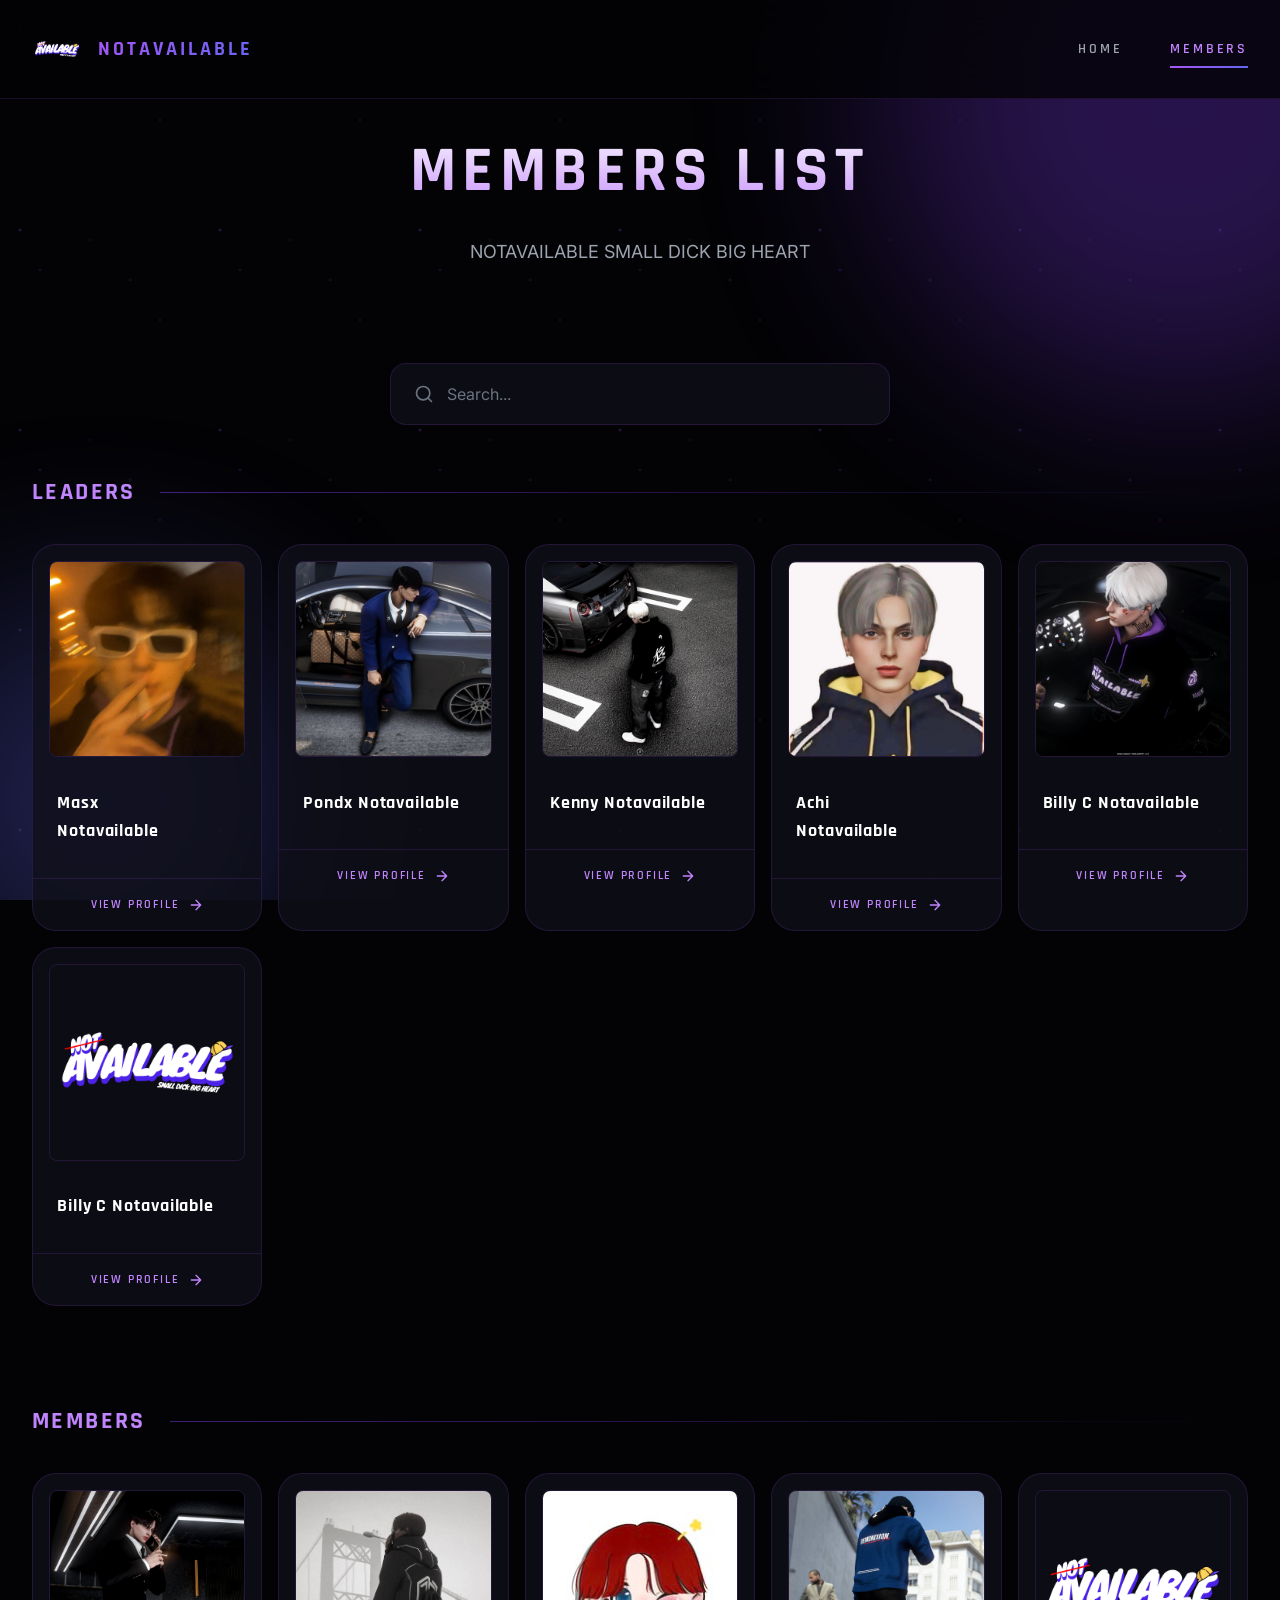
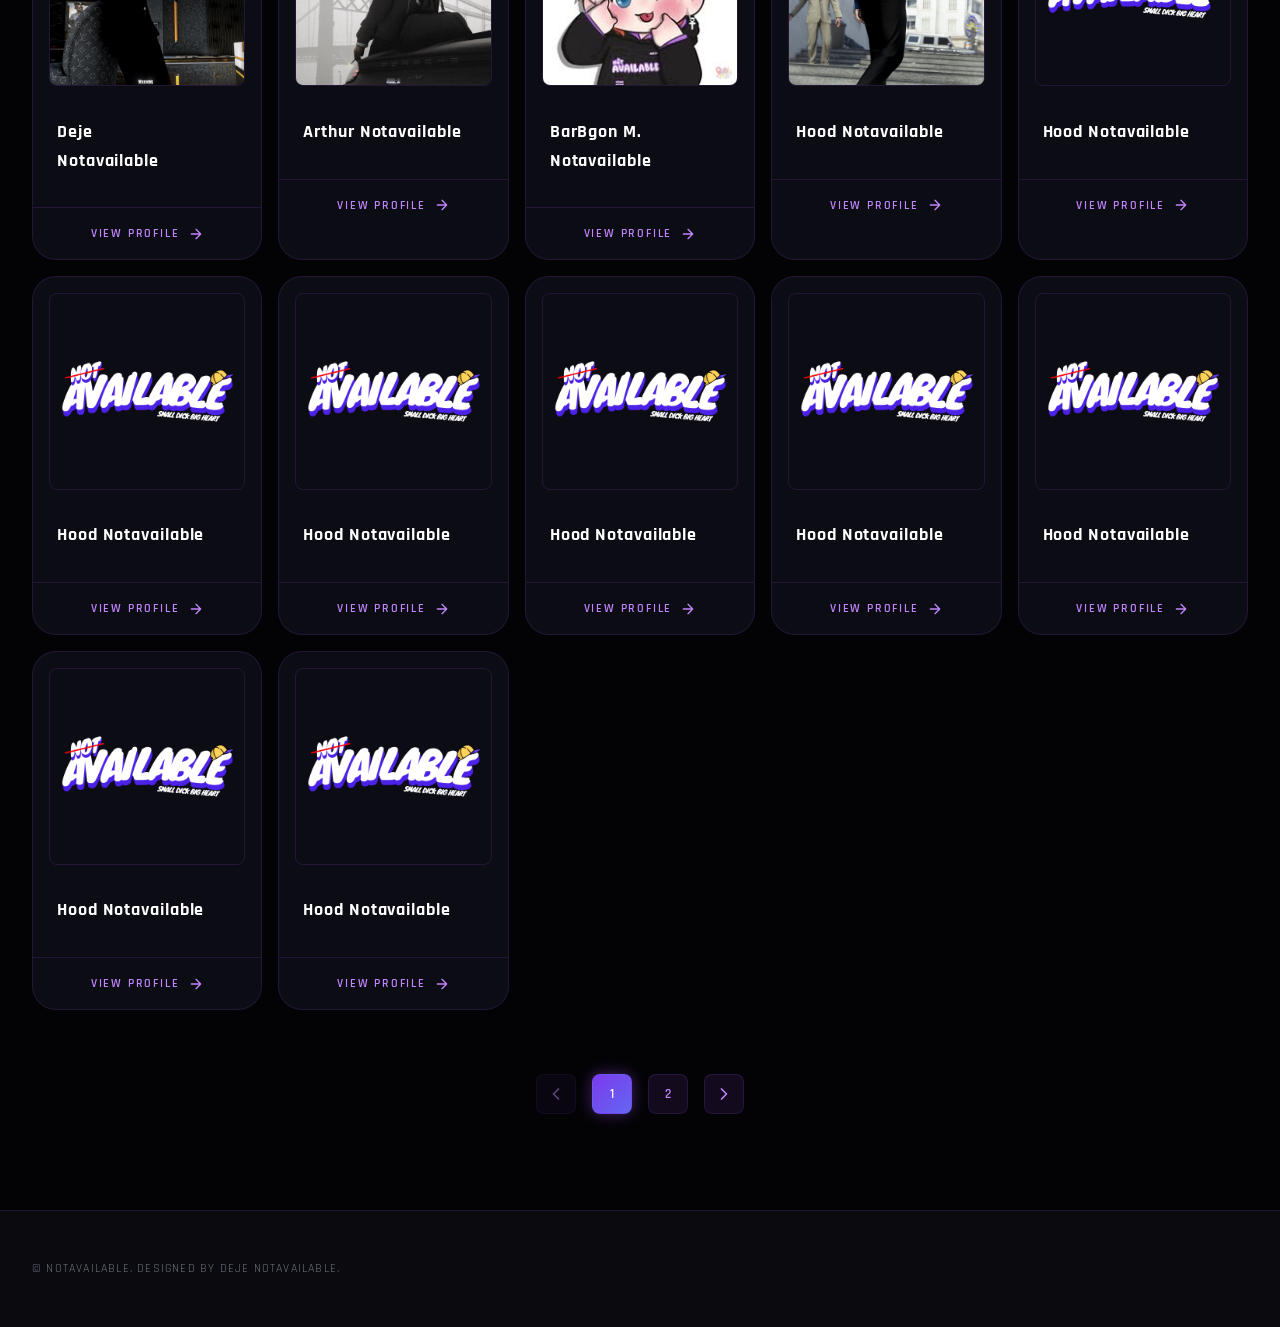
==== member-detail.html @ a2c543c1 "Add files via upload" ====
<!DOCTYPE html>
<html lang="th">

<head>
    <meta charset="UTF-8">
    <meta name="viewport" content="width=device-width, initial-scale=1.0">
    <title>MEMBER DETAIL - NOTAVAILABLE</title>

    <!-- Favicon -->
    <link rel="icon" type="image/png" href="img/logo 1.png">

    <!-- SEO & Social Media Meta Tags -->
    <meta name="description" content="ข้อมูลสมาชิกทีม NOTAVAILABLE - ผลงาน ไฮไลท์ และช่องทางการติดตาม">
    <meta property="og:title" content="MEMBER DETAIL - NOTAVAILABLE">
    <meta property="og:description" content="ร่วมติดตามผลงานของสมาชิกในทีม NOTAVAILABLE">
    <meta property="og:image" content="img/logo 1.png">
    <meta property="og:type" content="website">

    <link rel="stylesheet" href="style.css">
    <link rel="preconnect" href="https://fonts.googleapis.com">
    <link rel="preconnect" href="https://fonts.gstatic.com" crossorigin>
    <link
        href="https://fonts.googleapis.com/css2?family=Rajdhani:wght@300;400;500;600;700&family=Outfit:wght@300;400;500;600;700;800;900&family=Inter:wght@300;400;500;600;700&display=swap"
        rel="stylesheet">
</head>

<body>
    <!-- Animated Background -->
    <div class="bg-animation">
        <div class="particles"></div>
        <div class="glow-orb orb-1"></div>
        <div class="glow-orb orb-2"></div>
    </div>

    <!-- Header -->
    <header class="header">
        <div class="container">
            <div class="header-content">
                <a href="index.html" class="logo">
                    <img src="img/logo 1.png" alt="Notavailable Logo" class="logo-img">
                    <span class="logo-text">NOTAVAILABLE</span>
                </a>
                <nav class="nav">
                    <a href="index.html" class="nav-link">HOME</a>
                    <a href="members.html" class="nav-link">MEMBERS</a>
                </nav>
            </div>
        </div>
    </header>

    <!-- Member Detail Section -->
    <section class="detail-section">
        <div class="container">
            <a href="members.html" class="back-button">
                <svg width="20" height="20" viewBox="0 0 24 24" fill="none">
                    <path d="M19 12H5M12 19l-7-7 7-7" stroke="currentColor" stroke-width="2" stroke-linecap="round"
                        stroke-linejoin="round" />
                </svg>
                BACK TO MEMBERS
            </a>

            <div id="memberDetail" class="detail-content">
                <!-- Content will be loaded dynamically -->
            </div>
        </div>
    </section>

    <!-- Footer -->
    <footer class="footer">
        <div class="container">
            <div class="footer-content">
                <p class="copyright">&copy; 2026 NOTAVAILABLE. DESIGNED BY DEJE NOTAVAILABLE.</p>
            </div>
        </div>
    </footer>

    <script src="script.js"></script>
    <script>
        // Load member detail on page load
        window.addEventListener('DOMContentLoaded', () => {
            const urlParams = new URLSearchParams(window.location.search);
            const memberId = parseInt(urlParams.get('id'));

            if (memberId) {
                const member = membersData.find(m => m.id === memberId);
                if (member) {
                    document.title = `Notavailable - ${member.name.toUpperCase()}`;
                    displayMemberDetail(member);
                } else {
                    document.getElementById('memberDetail').innerHTML = `
                        <div class="error-state">
                            <h2>MEMBER NOT FOUND</h2>
                            <p>ขออภัย ไม่พบข้อมูลสมาชิกที่คุณค้นหา</p>
                            <a href="members.html" class="btn btn-primary">
                                <span>BACK TO MEMBERS</span>
                            </a>
                        </div>
                    `;
                }
            } else {
                window.location.href = 'members.html';
            }
        });

        function getYouTubeEmbedUrl(url) {
            if (!url) return null;
            let videoId = '';
            // Supports standard watch URLs, short URLs, and embed URLs
            const regExp = /^.*(youtu.be\/|v\/|u\/\w\/|embed\/|watch\?v=|&v=)([^#&?]*).*/;
            const match = url.match(regExp);
            if (match && match[2].length === 11) {
                videoId = match[2];
            }
            return videoId ? `https://www.youtube.com/embed/${videoId}` : null;
        }

        function displayMemberDetail(member) {
            const detailContainer = document.getElementById('memberDetail');
            const videoEmbedUrl = member.videoHighlight ? getYouTubeEmbedUrl(member.videoHighlight) : null;

            detailContainer.innerHTML = `
                <div class="detail-header">
                    <div class="detail-avatar-container">
                        <img src="${member.avatar}" alt="${member.name}" class="detail-avatar">
                    </div>
                    <div class="detail-header-info">
                        <h1 class="detail-name">${member.name}</h1>
                        <p class="detail-role">${member.role}</p>
                        <div class="detail-social">
                            ${member.contact.email ? `
                                <a href="mailto:${member.contact.email}" class="detail-social-link" title="Email">
                                    <svg width="20" height="20" viewBox="0 0 24 24" fill="none">
                                        <path d="M3 8L10.89 13.26C11.5392 13.6711 12.4608 13.6711 13.11 13.26L21 8M5 19H19C20.1046 19 21 18.1046 21 17V7C21 5.89543 20.1046 5 19 5H5C3.89543 5 3 5.89543 3 7V17C3 18.1046 3.89543 19 5 19Z" stroke="currentColor" stroke-width="2" stroke-linecap="round" stroke-linejoin="round"/>
                                    </svg>
                                </a>
                            ` : ''}
                            ${member.contact.facebook ? `
                                <a href="${member.contact.facebook}" target="_blank" class="detail-social-link" title="Facebook">
                                    <svg width="20" height="20" viewBox="0 0 24 24" fill="currentColor">
                                        <path d="M24 12.073c0-6.627-5.373-12-12-12s-12 5.373-12 12c0 5.99 4.388 10.954 10.125 11.854v-8.385H7.078v-3.47h3.047V9.43c0-3.007 1.792-4.669 4.533-4.669 1.312 0 2.686.235 2.686.235v2.953H15.83c-1.491 0-1.956.925-1.956 1.874v2.25h3.328l-.532 3.47h-2.796v8.385C19.612 23.027 24 18.062 24 12.073z"/>
                                    </svg>
                                </a>
                            ` : ''}
                            ${member.contact.github ? `
                                <a href="${member.contact.github}" target="_blank" class="detail-social-link" title="GitHub">
                                    <svg width="20" height="20" viewBox="0 0 24 24" fill="currentColor">
                                        <path d="M12 0C5.374 0 0 5.373 0 12c0 5.302 3.438 9.8 8.207 11.387.599.111.793-.261.793-.577v-2.234c-3.338.726-4.033-1.416-4.033-1.416-.546-1.387-1.333-1.756-1.333-1.756-1.089-.745.083-.729.083-.729 1.205.084 1.839 1.237 1.839 1.237 1.07 1.834 2.807 1.304 3.492.997.107-.775.418-1.305.762-1.604-2.665-.305-5.467-1.334-5.467-5.931 0-1.311.469-2.381 1.236-3.221-.124-.303-.535-1.524.117-3.176 0 0 1.008-.322 3.301 1.23A11.509 11.509 0 0112 5.803c1.02.005 2.047.138 3.006.404 2.291-1.552 3.297-1.23 3.297-1.23.653 1.653.242 2.874.118 3.176.77.84 1.235 1.911 1.235 3.221 0 4.609-2.807 5.624-5.479 5.921.43.372.823 1.102.823 2.222v3.293c0 .319.192.694.801.576C20.566 21.797 24 17.3 24 12c0-6.627-5.373-12-12-12z"/>
                                    </svg>
                                </a>
                            ` : ''}
                            ${member.contact.discord ? `
                                <a href="${member.contact.discord}" target="_blank" class="detail-social-link" title="Discord">
                                    <svg width="20" height="20" viewBox="0 0 24 24" fill="currentColor">
                                        <path d="M20.317 4.37a19.791 19.791 0 0 0-4.885-1.515.074.074 0 0 0-.079.037c-.21.375-.444.864-.608 1.25a18.27 18.27 0 0 0-5.487 0 12.64 12.64 0 0 0-.617-1.25.077.077 0 0 0-.079-.037A19.736 19.736 0 0 0 3.677 4.37a.07.07 0 0 0-.032.027C.533 9.046-.32 13.58.099 18.057a.082.082 0 0 0 .031.057 19.9 19.9 0 0 0 5.993 3.03.078.078 0 0 0 .084-.028 14.09 14.09 0 0 0 1.226-1.994.076.076 0 0 0-.041-.106 13.107 13.107 0 0 1-1.872-.892.077.077 0 0 1-.008-.128 10.2 10.2 0 0 0 .372-.292.074.074 0 0 1 .077-.01c3.928 1.793 8.18 1.793 12.062 0a.074.074 0 0 1 .078.01c.12.098.246.198.373.292a.077.077 0 0 1-.006.127 12.299 12.299 0 0 1-1.873.892.077.077 0 0 0-.041.107c.36.698.772 1.362 1.225 1.993a.076.076 0 0 0 .084.028 19.839 19.839 0 0 0 6.002-3.03.077.077 0 0 0 .032-.054c.5-5.177-.838-9.674-3.549-13.66a.061.061 0 0 0-.031-.03zM8.02 15.33c-1.183 0-2.157-1.085-2.157-2.419 0-1.333.956-2.419 2.157-2.419 1.21 0 2.176 1.096 2.157 2.42 0 1.333-.956 2.418-2.157 2.418zm7.975 0c-1.183 0-2.157-1.085-2.157-2.419 0-1.333.955-2.419 2.157-2.419 1.21 0 2.176 1.096 2.157 2.42 0 1.333-.946 2.418-2.157 2.418z"/>
                                    </svg>
                                </a>
                            ` : ''}
                        </div>
                    </div>
                </div>

                <div class="detail-body">
                    <div class="detail-section-wrapper">
                        <h2 class="detail-section-title">PERFORMANCE</h2>
                        <p class="detail-bio">${member.bio}</p>
                    </div>

                    ${videoEmbedUrl ? `
                        <div class="detail-section-wrapper">
                            <h2 class="detail-section-title">HIGHLIGHT</h2>
                            <div class="video-wrapper">
                                <iframe src="${videoEmbedUrl}" title="YouTube video player" frameborder="0" allow="accelerometer; autoplay; clipboard-write; encrypted-media; gyroscope; picture-in-picture; web-share" allowfullscreen></iframe>
                            </div>
                            <div style="text-align: center; margin-top: var(--spacing-sm);">
                                <a href="${member.videoHighlight}" target="_blank" style="color: var(--color-purple-light); text-decoration: none; font-size: 0.875rem; display: inline-flex; align-items: center; gap: 0.5rem; transition: color 0.3s ease;" onmouseover="this.style.color='var(--color-white)'" onmouseout="this.style.color='var(--color-purple-light)'">
                                    <svg width="16" height="16" viewBox="0 0 24 24" fill="currentColor">
                                        <path d="M23.498 6.186a3.016 3.016 0 0 0-2.122-2.136C19.505 3.545 12 3.545 12 3.545s-7.505 0-9.377.505A3.017 3.017 0 0 0 .502 6.186C0 8.07 0 12 0 12s0 3.93.502 5.814a3.016 3.016 0 0 0 2.122 2.136c1.871.505 9.376.505 9.376.505s7.505 0 9.377-.505a3.015 3.015 0 0 0 2.122-2.136C24 15.93 24 12 24 12s0-3.93-.502-5.814zM9.545 15.568V8.432L15.818 12l-6.273 3.568z"/>
                                    </svg>
                                    Watch on YouTube
                                </a>
                            </div>
                        </div>
                    ` : ''}

                    ${member.interests && member.interests.length > 0 ? `
                        <div class="detail-section-wrapper">
                            <h2 class="detail-section-title">INTERESTS</h2>
                            <div class="interests-grid">
                                ${member.interests.map(interest => `
                                    <span class="interest-tag">${interest}</span>
                                `).join('')}
                            </div>
                        </div>
                    ` : ''}

                    ${member.skills && member.skills.length > 0 ? `
                        <div class="detail-section-wrapper">
                            <h2 class="detail-section-title">SKILLS</h2>
                            <div class="skills-list">
                                ${member.skills.map(skill => `
                                    <div class="skill-item">
                                        <span class="skill-name">${skill.name}</span>
                                        <div class="skill-bar">
                                            <div class="skill-progress" style="width: ${skill.level}%"></div>
                                        </div>
                                    </div>
                                `).join('')}
                            </div>
                        </div>
                    ` : ''}

                    ${member.joinDate || member.location ? `
                        <div class="detail-section-wrapper">
                            <h2 class="detail-section-title">INFO</h2>
                            <div class="info-grid">
                                ${member.joinDate ? `
                                    <div class="info-item">
                                        <svg width="20" height="20" viewBox="0 0 24 24" fill="none">
                                            <rect x="3" y="4" width="18" height="18" rx="2" stroke="currentColor" stroke-width="2"/>
                                            <path d="M16 2v4M8 2v4M3 10h18" stroke="currentColor" stroke-width="2" stroke-linecap="round"/>
                                        </svg>
                                        <div>
                                            <span class="info-label">JOINED</span>
                                            <span class="info-value">${member.joinDate}</span>
                                        </div>
                                    </div>
                                ` : ''}
                                ${member.location ? `
                                    <div class="info-item">
                                        <svg width="20" height="20" viewBox="0 0 24 24" fill="none">
                                            <path d="M21 10c0 7-9 13-9 13s-9-6-9-13a9 9 0 0118 0z" stroke="currentColor" stroke-width="2"/>
                                            <circle cx="12" cy="10" r="3" stroke="currentColor" stroke-width="2"/>
                                        </svg>
                                        <div>
                                            <span class="info-label">LOCATION</span>
                                            <span class="info-value">${member.location}</span>
                                        </div>
                                    </div>
                                ` : ''}
                            </div>
                        </div>
                    ` : ''}
                </div>
            `;
        }
    </script>
</body>

</html>
---- style.css ----
/* ===========================
   CSS Variables & Reset - WINTERFELL INSPIRED
   =========================== */
:root {
    /* Colors - Dark Epic Theme */
    --color-bg-primary: #030305;
    --color-bg-secondary: #0a0a0f;
    --color-bg-tertiary: #111118;
    --color-bg-card: rgba(15, 15, 25, 0.8);
    --color-bg-card-solid: #0f0f19;

    --color-purple-dark: #2e1065;
    --color-purple-primary: #7c3aed;
    --color-purple-light: #a855f7;
    --color-purple-lighter: #c084fc;
    --color-purple-glow: rgba(168, 85, 247, 0.4);

    --color-indigo: #6366f1;
    --color-cyan: #22d3ee;

    --color-text-primary: #ffffff;
    --color-text-secondary: #9ca3af;
    --color-text-tertiary: #6b7280;

    --color-border: rgba(168, 85, 247, 0.15);
    --color-border-hover: rgba(168, 85, 247, 0.4);

    /* Typography */
    --font-display: 'Rajdhani', sans-serif;
    --font-body: 'Inter', sans-serif;

    /* Spacing */
    --spacing-xs: 0.5rem;
    --spacing-sm: 1rem;
    --spacing-md: 1.5rem;
    --spacing-lg: 2rem;
    --spacing-xl: 3rem;
    --spacing-2xl: 4rem;
    --spacing-3xl: 6rem;

    /* Border Radius */
    --radius-sm: 0.5rem;
    --radius-md: 1rem;
    --radius-lg: 1.5rem;
    --radius-xl: 2rem;

    /* Transitions */
    --transition-fast: 0.15s ease;
    --transition-base: 0.3s ease;
    --transition-slow: 0.5s ease;

    /* Shadows */
    --shadow-sm: 0 2px 8px rgba(0, 0, 0, 0.5);
    --shadow-md: 0 4px 16px rgba(0, 0, 0, 0.6);
    --shadow-lg: 0 8px 32px rgba(0, 0, 0, 0.7);
    --shadow-purple: 0 0 60px var(--color-purple-glow);
    --shadow-glow: 0 0 30px rgba(168, 85, 247, 0.3);
}

* {
    margin: 0;
    padding: 0;
    box-sizing: border-box;
}

html {
    scroll-behavior: smooth;
}

body {
    font-family: var(--font-body);
    background: var(--color-bg-primary);
    color: var(--color-text-primary);
    line-height: 1.6;
    overflow-x: hidden;
    min-height: 100vh;
}

/* ===========================
   Video Background
   =========================== */
.bg-animation {
    position: fixed;
    top: 0;
    left: 0;
    width: 100%;
    height: 100%;
    z-index: -1;
    overflow: hidden;
}

.video-bg {
    position: absolute;
    top: 50%;
    left: 50%;
    width: 1920px;
    height: 1080px;
    transform: translate(-50%, -50%);
    object-fit: cover;
}

.video-overlay {
    position: absolute;
    top: 0;
    left: 0;
    width: 100%;
    height: 100%;
    background: linear-gradient(180deg,
            rgba(3, 3, 5, 0.7) 0%,
            rgba(3, 3, 5, 0.5) 50%,
            rgba(3, 3, 5, 0.8) 100%);
}

/* Sound Toggle Button */
.sound-toggle {
    position: fixed;
    bottom: 30px;
    right: 30px;
    z-index: 1000;
    width: 50px;
    height: 50px;
    border-radius: 50%;
    background: rgba(15, 15, 25, 0.8);
    border: 1px solid var(--color-border);
    color: var(--color-purple-lighter);
    cursor: pointer;
    display: flex;
    align-items: center;
    justify-content: center;
    transition: all var(--transition-base);
    backdrop-filter: blur(10px);
}

.sound-toggle:hover {
    background: rgba(168, 85, 247, 0.2);
    border-color: var(--color-purple-light);
    transform: scale(1.1);
    box-shadow: 0 0 20px var(--color-purple-glow);
}

.particles {
    position: absolute;
    width: 100%;
    height: 100%;
    background-image:
        radial-gradient(2px 2px at 20px 30px, rgba(168, 85, 247, 0.3), transparent),
        radial-gradient(2px 2px at 40px 70px, rgba(99, 102, 241, 0.2), transparent),
        radial-gradient(1px 1px at 90px 40px, rgba(168, 85, 247, 0.3), transparent),
        radial-gradient(2px 2px at 130px 80px, rgba(99, 102, 241, 0.2), transparent),
        radial-gradient(1px 1px at 160px 120px, rgba(168, 85, 247, 0.4), transparent);
    background-size: 200px 200px;
    animation: particleFloat 20s linear infinite;
}

@keyframes particleFloat {
    0% {
        transform: translateY(0);
    }

    100% {
        transform: translateY(-200px);
    }
}

.glow-orb {
    position: absolute;
    border-radius: 50%;
    filter: blur(100px);
    opacity: 0.3;
    animation: orbFloat 15s ease-in-out infinite;
}

.orb-1 {
    width: 600px;
    height: 600px;
    background: var(--color-purple-primary);
    top: -200px;
    right: -200px;
    animation-delay: 0s;
}

.orb-2 {
    width: 400px;
    height: 400px;
    background: var(--color-indigo);
    bottom: -100px;
    left: -100px;
    animation-delay: 5s;
}

.orb-3 {
    width: 300px;
    height: 300px;
    background: var(--color-purple-light);
    top: 50%;
    left: 50%;
    transform: translate(-50%, -50%);
    animation-delay: 10s;
    opacity: 0.15;
}

@keyframes orbFloat {

    0%,
    100% {
        transform: translate(0, 0) scale(1);
        opacity: 0.3;
    }

    50% {
        transform: translate(30px, -30px) scale(1.1);
        opacity: 0.4;
    }
}

/* ===========================
   Container & Layout
   =========================== */
.container {
    max-width: 1400px;
    margin: 0 auto;
    padding: 0 var(--spacing-lg);
}

/* ===========================
   Header
   =========================== */
.header {
    position: fixed;
    top: 0;
    left: 0;
    right: 0;
    z-index: 1000;
    background: rgba(3, 3, 5, 0.8);
    backdrop-filter: blur(20px);
    border-bottom: 1px solid var(--color-border);
    padding: var(--spacing-md) 0;
}

.header-content {
    display: flex;
    justify-content: space-between;
    align-items: center;
}

.logo {
    display: flex;
    align-items: center;
    gap: var(--spacing-sm);
    text-decoration: none;
    color: var(--color-text-primary);
}

.logo-img {
    width: 50px;
    height: 50px;
    object-fit: contain;
    animation: logoGlow 3s ease-in-out infinite;
}

@keyframes logoGlow {

    0%,
    100% {
        filter: drop-shadow(0 0 10px var(--color-purple-glow));
    }

    50% {
        filter: drop-shadow(0 0 20px var(--color-purple-glow));
    }
}

.logo-text {
    font-family: var(--font-display);
    font-size: 1.25rem;
    font-weight: 700;
    letter-spacing: 0.15em;
    background: linear-gradient(135deg, var(--color-purple-light), var(--color-indigo));
    -webkit-background-clip: text;
    -webkit-text-fill-color: transparent;
    background-clip: text;
}

.nav {
    display: flex;
    gap: var(--spacing-xl);
}

.nav-link {
    font-family: var(--font-display);
    font-size: 0.875rem;
    font-weight: 600;
    letter-spacing: 0.2em;
    color: var(--color-text-secondary);
    text-decoration: none;
    position: relative;
    padding: var(--spacing-xs) 0;
    transition: all var(--transition-base);
}

.nav-link::after {
    content: '';
    position: absolute;
    bottom: 0;
    left: 0;
    width: 0;
    height: 2px;
    background: linear-gradient(90deg, var(--color-purple-light), var(--color-indigo));
    transition: width var(--transition-base);
}

.nav-link:hover,
.nav-link.active {
    color: var(--color-purple-lighter);
}

.nav-link:hover::after,
.nav-link.active::after {
    width: 100%;
}

/* ===========================
   Hero Section
   =========================== */
.hero {
    min-height: 100vh;
    display: flex;
    align-items: center;
    justify-content: center;
    text-align: center;
    position: relative;
    padding-top: 100px;
}

.hero-content {
    position: relative;
    z-index: 2;
    animation: fadeInUp 1s ease-out;
}

@keyframes fadeInUp {
    from {
        opacity: 0;
        transform: translateY(40px);
    }

    to {
        opacity: 1;
        transform: translateY(0);
    }
}

.hero-badge {
    display: inline-block;
    font-family: var(--font-display);
    font-size: 0.875rem;
    font-weight: 500;
    letter-spacing: 0.4em;
    color: var(--color-purple-lighter);
    padding: var(--spacing-xs) var(--spacing-lg);
    border: 1px solid var(--color-border);
    border-radius: 50px;
    margin-bottom: var(--spacing-lg);
    background: rgba(168, 85, 247, 0.05);
    animation: badgePulse 3s ease-in-out infinite;
}

@keyframes badgePulse {

    0%,
    100% {
        box-shadow: 0 0 20px rgba(168, 85, 247, 0.1);
    }

    50% {
        box-shadow: 0 0 40px rgba(168, 85, 247, 0.2);
    }
}

.hero-title {
    margin-bottom: var(--spacing-lg);
}

.title-main {
    display: block;
    font-family: var(--font-display);
    font-size: clamp(4rem, 12vw, 3.5rem);
    font-weight: 700;
    letter-spacing: 0.1em;
    line-height: 1;
    background: linear-gradient(180deg,
            var(--color-text-primary) 0%,
            var(--color-purple-lighter) 50%,
            var(--color-purple-light) 100%);
    -webkit-background-clip: text;
    -webkit-text-fill-color: transparent;
    background-clip: text;
    text-shadow: 0 0 80px var(--color-purple-glow);
    animation: titleGlow 4s ease-in-out infinite;
}

.title-sub {
    display: block;
    font-family: var(--font-display);
    font-size: clamp(2rem, 6vw, 5rem);
    font-weight: 700;
    letter-spacing: 0.3em;
    color: var(--color-text-secondary);
    margin-top: var(--spacing-sm);
}

@keyframes titleGlow {

    0%,
    100% {
        filter: drop-shadow(0 0 30px rgba(168, 85, 247, 0.3));
    }

    50% {
        filter: drop-shadow(0 0 60px rgba(168, 85, 247, 0.5));
    }
}

.hero-tagline {
    font-family: var(--font-display);
    font-size: 1rem;
    letter-spacing: 0.5em;
    color: var(--color-text-tertiary);
    margin-bottom: var(--spacing-xl);
}

.hero-buttons {
    display: flex;
    justify-content: center;
    gap: var(--spacing-md);
}

/* ===========================
   Buttons
   =========================== */
.btn {
    display: inline-flex;
    align-items: center;
    gap: var(--spacing-sm);
    padding: 1.25rem 2.5rem;
    border-radius: var(--radius-sm);
    font-family: var(--font-display);
    font-weight: 600;
    font-size: 0.875rem;
    letter-spacing: 0.15em;
    text-decoration: none;
    text-transform: uppercase;
    transition: all var(--transition-base);
    border: none;
    cursor: pointer;
    position: relative;
    overflow: hidden;
}

.btn-primary {
    background: linear-gradient(135deg, var(--color-purple-primary), var(--color-indigo));
    color: white;
    border: 1px solid transparent;
}

.btn-primary::before {
    content: '';
    position: absolute;
    top: 0;
    left: -100%;
    width: 100%;
    height: 100%;
    background: linear-gradient(90deg, transparent, rgba(255, 255, 255, 0.2), transparent);
    transition: left 0.5s ease;
}

.btn-primary:hover::before {
    left: 100%;
}

.btn-primary:hover {
    transform: translateY(-3px);
    box-shadow: 0 15px 40px rgba(124, 58, 237, 0.4);
}

.btn-secondary {
    background: transparent;
    color: var(--color-text-primary);
    border: 1px solid var(--color-border);
}

.btn-secondary:hover {
    border-color: var(--color-purple-light);
    background: rgba(168, 85, 247, 0.1);
    transform: translateY(-3px);
}

/* ===========================
   Hero Decoration
   =========================== */
.hero-decoration {
    position: absolute;
    top: 0;
    left: 0;
    right: 0;
    bottom: 0;
    pointer-events: none;
    overflow: hidden;
}

.hex-grid {
    position: absolute;
    top: 50%;
    left: 50%;
    transform: translate(-50%, -50%);
    display: flex;
    gap: 100px;
}

.hex {
    width: 150px;
    height: 150px;
    border: 1px solid var(--color-border);
    opacity: 0.3;
    clip-path: polygon(50% 0%, 100% 25%, 100% 75%, 50% 100%, 0% 75%, 0% 25%);
    animation: hexFloat 10s ease-in-out infinite;
}

.hex:nth-child(1) {
    animation-delay: 0s;
}

.hex:nth-child(2) {
    animation-delay: 2s;
}

.hex:nth-child(3) {
    animation-delay: 4s;
}

.hex:nth-child(4) {
    animation-delay: 6s;
}

.hex:nth-child(5) {
    animation-delay: 8s;
}

@keyframes hexFloat {

    0%,
    100% {
        transform: translateY(0) rotate(0deg);
        opacity: 0.3;
    }

    50% {
        transform: translateY(-30px) rotate(30deg);
        opacity: 0.5;
    }
}

/* ===========================
   Video Section
   =========================== */
.video-section {
    padding: var(--spacing-3xl) 0;
    position: relative;
}

.video-section .section-header {
    text-align: center;
    margin-bottom: var(--spacing-xl);
}

.section-title {
    font-family: var(--font-display);
    font-size: clamp(2rem, 5vw, 3rem);
    font-weight: 800;
    letter-spacing: 0.1em;
    background: linear-gradient(180deg,
            var(--color-text-primary) 0%,
            var(--color-purple-lighter) 100%);
    -webkit-background-clip: text;
    -webkit-text-fill-color: transparent;
    background-clip: text;
    margin-bottom: var(--spacing-sm);
}

.section-description {
    color: var(--color-text-secondary);
    font-size: 1rem;
}

.video-wrapper {
    position: relative;
    width: 100%;
    max-width: 900px;
    margin: 0 auto;
    aspect-ratio: 16 / 9;
    border-radius: var(--radius-lg);
    overflow: hidden;
    border: 2px solid var(--color-border);
    box-shadow: var(--shadow-purple);
    background: var(--color-bg-card);
}

.video-wrapper::before {
    content: '';
    position: absolute;
    top: -2px;
    left: -2px;
    right: -2px;
    bottom: -2px;
    background: linear-gradient(135deg, var(--color-purple-primary), var(--color-indigo));
    border-radius: var(--radius-lg);
    z-index: -1;
    opacity: 0.5;
}

.video-wrapper iframe,
.video-wrapper video {
    position: absolute;
    top: 0;
    left: 0;
    width: 100%;
    height: 100%;
    border: none;
    object-fit: cover;
}

/* ===========================
   Role Sections (Leaders/Members)
   =========================== */
.role-section-header {
    display: flex;
    align-items: center;
    gap: var(--spacing-md);
    margin-bottom: var(--spacing-lg);
    width: 100%;
}

.role-title {
    font-family: var(--font-display);
    font-size: 1.5rem;
    font-weight: 700;
    color: var(--color-purple-lighter);
    letter-spacing: 0.1em;
    white-space: nowrap;
}

.role-divider {
    height: 1px;
    width: 100%;
    background: linear-gradient(90deg, var(--color-purple-primary), transparent);
    opacity: 0.5;
}

/* ===========================
   Quick Links Section
   =========================== */
.quick-links {
    padding: var(--spacing-3xl) 0;
    position: relative;
}

.links-grid {
    display: grid;
    grid-template-columns: repeat(auto-fit, minmax(200px, 1fr));
    gap: var(--spacing-lg);
    max-width: 1000px;
    margin: 0 auto;
}

.link-card {
    display: flex;
    flex-direction: column;
    align-items: center;
    gap: var(--spacing-md);
    padding: var(--spacing-xl);
    background: var(--color-bg-card);
    border: 1px solid var(--color-border);
    border-radius: var(--radius-lg);
    text-decoration: none;
    transition: all var(--transition-base);
    position: relative;
    overflow: hidden;
}

.link-card::before {
    content: '';
    position: absolute;
    top: 0;
    left: 0;
    right: 0;
    height: 3px;
    background: linear-gradient(90deg, var(--color-purple-primary), var(--color-indigo));
    transform: scaleX(0);
    transition: transform var(--transition-base);
}

.link-card:hover::before {
    transform: scaleX(1);
}

.link-card:hover {
    transform: translateY(-8px);
    border-color: var(--color-border-hover);
    box-shadow: var(--shadow-glow);
}

.link-icon {
    width: 60px;
    height: 60px;
    display: flex;
    align-items: center;
    justify-content: center;
    background: rgba(168, 85, 247, 0.1);
    border-radius: var(--radius-md);
    color: var(--color-purple-lighter);
    transition: all var(--transition-base);
}

.link-icon svg {
    width: 28px;
    height: 28px;
}

.link-card:hover .link-icon {
    background: linear-gradient(135deg, var(--color-purple-primary), var(--color-indigo));
    color: white;
    transform: scale(1.1);
}

.link-text {
    font-family: var(--font-display);
    font-size: 0.875rem;
    font-weight: 600;
    letter-spacing: 0.15em;
    color: var(--color-text-primary);
}

/* ===========================
   Members Section
   =========================== */
.members-section {
    padding: 120px 0 var(--spacing-3xl);
    min-height: 100vh;
}

.section-header {
    text-align: center;
    margin-bottom: var(--spacing-3xl);
}

.page-badge {
    display: inline-block;
    font-family: var(--font-display);
    font-size: 0.75rem;
    letter-spacing: 0.4em;
    color: var(--color-purple-lighter);
    padding: var(--spacing-xs) var(--spacing-md);
    border: 1px solid var(--color-border);
    border-radius: 50px;
    margin-bottom: var(--spacing-md);
    background: rgba(168, 85, 247, 0.05);
}

.page-title {
    font-family: var(--font-display);
    font-size: clamp(2.5rem, 6vw, 4rem);
    font-weight: 800;
    letter-spacing: 0.1em;
    background: linear-gradient(180deg,
            var(--color-text-primary) 0%,
            var(--color-purple-lighter) 100%);
    -webkit-background-clip: text;
    -webkit-text-fill-color: transparent;
    background-clip: text;
    margin-bottom: var(--spacing-sm);
}

.page-description {
    color: var(--color-text-secondary);
    font-size: 1.125rem;
    max-width: 600px;
    margin: 0 auto;
}

/* Search Bar */
.search-container {
    margin-bottom: var(--spacing-xl);
    display: flex;
    justify-content: center;
}

.search-box {
    position: relative;
    width: 100%;
    max-width: 500px;
}

.search-box svg {
    position: absolute;
    left: var(--spacing-md);
    top: 50%;
    transform: translateY(-50%);
    color: var(--color-text-tertiary);
    width: 20px;
    height: 20px;
}

.search-box input {
    width: 100%;
    padding: 1.25rem 1.25rem 1.25rem 3.5rem;
    background: var(--color-bg-card);
    border: 1px solid var(--color-border);
    border-radius: var(--radius-md);
    color: var(--color-text-primary);
    font-size: 1rem;
    font-family: var(--font-body);
    transition: all var(--transition-base);
}

.search-box input:focus {
    outline: none;
    border-color: var(--color-purple-light);
    box-shadow: 0 0 0 3px var(--color-purple-glow);
}

.search-box input::placeholder {
    color: var(--color-text-tertiary);
}

/* Members Grid */
.members-grid {
    display: grid;
    grid-template-columns: repeat(auto-fill, minmax(200px, 1fr));
    gap: var(--spacing-sm);
}

.member-card {
    background: var(--color-bg-card);
    border: 1px solid var(--color-border);
    border-radius: var(--radius-lg);
    overflow: hidden;
    cursor: pointer;
    transition: all var(--transition-base);
    position: relative;
}

.member-card::before {
    content: '';
    position: absolute;
    top: 0;
    left: 0;
    right: 0;
    bottom: 0;
    background: linear-gradient(135deg,
            rgba(168, 85, 247, 0.1) 0%,
            rgba(99, 102, 241, 0.1) 100%);
    opacity: 0;
    transition: opacity var(--transition-base);
}

.member-card:hover::before {
    opacity: 1;
}

.member-card:hover {
    transform: translateY(-10px) scale(1.02);
    border-color: var(--color-purple-light);
    box-shadow: var(--shadow-purple);
}

.member-card-header {
    position: relative;
    padding: var(--spacing-sm);
    padding-bottom: 0;
}

.member-avatar {
    width: 100%;
    aspect-ratio: 1;
    object-fit: cover;
    border-radius: var(--radius-md);
    border: 1px solid var(--color-border);
    border-radius: var(--radius-sm);
    transition: all var(--transition-base);
}

.member-card:hover .member-avatar {
    border-color: var(--color-purple-light);
    box-shadow: 0 0 30px var(--color-purple-glow);
}

.member-badge {
    position: absolute;
    top: var(--spacing-md);
    right: var(--spacing-md);
    padding: 0.2rem 0.6rem;
    background: linear-gradient(135deg, var(--color-purple-primary), var(--color-indigo));
    border-radius: var(--radius-sm);
    font-family: var(--font-display);
    font-size: 0.625rem;
    font-weight: 700;
    letter-spacing: 0.1em;
    color: white;
    text-transform: uppercase;
}

.member-card-body {
    padding: var(--spacing-md);
    position: relative;
    z-index: 1;
}

.member-name {
    font-family: var(--font-display);
    font-size: 1.125rem;
    font-weight: 700;
    letter-spacing: 0.05em;
    margin-bottom: var(--spacing-xs);
    color: var(--color-text-primary);
    white-space: pre-line;
}

.member-role {
    font-family: var(--font-display);
    font-size: 0.75rem;
    font-weight: 600;
    letter-spacing: 0.15em;
    color: var(--color-purple-lighter);
    text-transform: uppercase;
    margin-bottom: var(--spacing-sm);
}

.member-description {
    color: var(--color-text-secondary);
    font-size: 0.875rem;
    line-height: 1.6;
}

.member-card-footer {
    display: flex;
    align-items: center;
    justify-content: center;
    padding: var(--spacing-sm) var(--spacing-md);
    border-top: 1px solid var(--color-border);
    position: relative;
    z-index: 1;
}

.view-profile {
    font-family: var(--font-display);
    font-size: 0.75rem;
    font-weight: 600;
    letter-spacing: 0.15em;
    color: var(--color-purple-lighter);
    display: flex;
    align-items: center;
    gap: var(--spacing-xs);
    transition: all var(--transition-base);
}

.member-card:hover .view-profile {
    color: var(--color-text-primary);
}

.member-card:hover .view-profile svg {
    transform: translateX(5px);
}

.view-profile svg {
    transition: transform var(--transition-base);
}

/* Empty State */
.empty-state {
    text-align: center;
    padding: var(--spacing-3xl);
    color: var(--color-text-secondary);
    display: flex;
    flex-direction: column;
    align-items: center;
    gap: var(--spacing-md);
}

.empty-state svg {
    color: var(--color-purple-light);
    opacity: 0.5;
}

/* ===========================
   Member Detail Page
   =========================== */
.detail-section {
    padding: 120px 0 var(--spacing-3xl);
    min-height: 100vh;
}

.back-button {
    display: inline-flex;
    align-items: center;
    gap: var(--spacing-sm);
    font-family: var(--font-display);
    font-size: 0.75rem;
    font-weight: 600;
    letter-spacing: 0.15em;
    color: var(--color-text-secondary);
    text-decoration: none;
    margin-bottom: var(--spacing-xl);
    padding: var(--spacing-sm) var(--spacing-md);
    border: 1px solid var(--color-border);
    border-radius: var(--radius-sm);
    transition: all var(--transition-base);
    text-transform: uppercase;
}

.back-button:hover {
    color: var(--color-purple-lighter);
    border-color: var(--color-purple-light);
    transform: translateX(-5px);
}

.detail-content {
    background: var(--color-bg-card);
    border: 1px solid var(--color-border);
    border-radius: var(--radius-xl);
    overflow: hidden;
    position: relative;
}

.detail-content::before {
    content: '';
    position: absolute;
    top: 0;
    left: 0;
    right: 0;
    height: 300px;
    background: linear-gradient(180deg,
            rgba(168, 85, 247, 0.1) 0%,
            transparent 100%);
    pointer-events: none;
}

.detail-header {
    display: flex;
    gap: var(--spacing-xl);
    padding: var(--spacing-2xl);
    position: relative;
    z-index: 1;
}

.detail-avatar-container {
    position: relative;
    flex-shrink: 0;
}

.detail-avatar {
    width: 220px;
    height: 220px;
    border-radius: var(--radius-lg);
    object-fit: cover;
    border: 3px solid var(--color-border);
    box-shadow: var(--shadow-purple);
}

.detail-avatar-container .member-badge {
    position: absolute;
    bottom: var(--spacing-md);
    left: 50%;
    transform: translateX(-50%);
}

.detail-header-info {
    flex: 1;
    display: flex;
    flex-direction: column;
    justify-content: center;
}

.detail-name {
    font-family: var(--font-display);
    font-size: clamp(2rem, 5vw, 3rem);
    font-weight: 800;
    letter-spacing: 0.05em;
    background: linear-gradient(180deg,
            var(--color-text-primary) 0%,
            var(--color-purple-lighter) 100%);
    -webkit-background-clip: text;
    -webkit-text-fill-color: transparent;
    background-clip: text;
    margin-bottom: var(--spacing-xs);
    white-space: pre-line;
}

.detail-role {
    font-family: var(--font-display);
    font-size: 0.875rem;
    font-weight: 600;
    letter-spacing: 0.2em;
    color: var(--color-purple-lighter);
    text-transform: uppercase;
    margin-bottom: var(--spacing-lg);
}

.detail-social {
    display: flex;
    gap: var(--spacing-sm);
}

.detail-social-link {
    width: 50px;
    height: 50px;
    display: flex;
    align-items: center;
    justify-content: center;
    background: rgba(168, 85, 247, 0.1);
    border: 1px solid var(--color-border);
    border-radius: var(--radius-sm);
    color: var(--color-purple-lighter);
    transition: all var(--transition-base);
}

.detail-social-link:hover {
    background: linear-gradient(135deg, var(--color-purple-primary), var(--color-indigo));
    color: white;
    transform: translateY(-3px);
    border-color: transparent;
}

.detail-body {
    padding: 0 var(--spacing-2xl) var(--spacing-2xl);
    position: relative;
    z-index: 1;
}

.detail-section-wrapper {
    margin-bottom: var(--spacing-xl);
    padding: var(--spacing-lg);
    background: rgba(0, 0, 0, 0.3);
    border: 1px solid var(--color-border);
    border-radius: var(--radius-md);
}

.detail-section-wrapper:last-child {
    margin-bottom: 0;
}

.detail-section-title {
    font-family: var(--font-display);
    font-size: 1rem;
    font-weight: 700;
    letter-spacing: 0.15em;
    color: var(--color-purple-lighter);
    text-transform: uppercase;
    margin-bottom: var(--spacing-md);
    padding-bottom: var(--spacing-sm);
    border-bottom: 1px solid var(--color-border);
}

.detail-bio {
    color: var(--color-text-secondary);
    line-height: 1.8;
    font-size: 1rem;
    white-space: pre-line;
}

/* Interests */
.interests-grid {
    display: flex;
    flex-wrap: wrap;
    gap: var(--spacing-sm);
}

.interest-tag {
    padding: var(--spacing-xs) var(--spacing-md);
    background: rgba(168, 85, 247, 0.1);
    border: 1px solid var(--color-border);
    border-radius: var(--radius-sm);
    font-family: var(--font-display);
    font-size: 0.75rem;
    font-weight: 600;
    letter-spacing: 0.1em;
    color: var(--color-purple-lighter);
    transition: all var(--transition-base);
}

.interest-tag:hover {
    background: rgba(168, 85, 247, 0.2);
    border-color: var(--color-purple-light);
    transform: translateY(-2px);
}

/* Skills */
.skills-list {
    display: flex;
    flex-direction: column;
    gap: var(--spacing-md);
}

.skill-item {
    display: flex;
    flex-direction: column;
    gap: var(--spacing-xs);
}

.skill-name {
    font-weight: 600;
    color: var(--color-text-primary);
    font-size: 0.875rem;
}

.skill-bar {
    height: 8px;
    background: rgba(255, 255, 255, 0.1);
    border-radius: 4px;
    overflow: hidden;
}

.skill-progress {
    height: 100%;
    background: linear-gradient(90deg, var(--color-purple-primary), var(--color-indigo));
    border-radius: 4px;
    transition: width 1s ease;
    box-shadow: 0 0 10px var(--color-purple-glow);
}

/* Info Grid */
.info-grid {
    display: grid;
    grid-template-columns: repeat(auto-fit, minmax(250px, 1fr));
    gap: var(--spacing-md);
}

.info-item {
    display: flex;
    gap: var(--spacing-md);
    padding: var(--spacing-md);
    background: rgba(0, 0, 0, 0.3);
    border-radius: var(--radius-md);
    border: 1px solid var(--color-border);
}

.info-item svg {
    color: var(--color-purple-lighter);
    flex-shrink: 0;
    width: 20px;
    height: 20px;
}

.info-item>div {
    display: flex;
    flex-direction: column;
    gap: 4px;
}

.info-label {
    font-size: 0.75rem;
    color: var(--color-text-tertiary);
    text-transform: uppercase;
    letter-spacing: 0.1em;
}

.info-value {
    font-weight: 600;
    color: var(--color-text-primary);
}

/* ===========================
   Footer
   =========================== */
.footer {
    background: var(--color-bg-secondary);
    border-top: 1px solid var(--color-border);
    padding: var(--spacing-xl) 0;
    margin-top: auto;
}

.footer-content {
    display: flex;
    justify-content: space-between;
    align-items: center;
}

.copyright {
    font-family: var(--font-display);
    font-size: 0.75rem;
    letter-spacing: 0.1em;
    color: var(--color-text-tertiary);
}

.footer-social {
    display: flex;
    gap: var(--spacing-sm);
}

.social-link {
    width: 40px;
    height: 40px;
    display: flex;
    align-items: center;
    justify-content: center;
    background: rgba(168, 85, 247, 0.1);
    border: 1px solid var(--color-border);
    border-radius: var(--radius-sm);
    color: var(--color-purple-lighter);
    transition: all var(--transition-base);
}

.social-link svg {
    width: 18px;
    height: 18px;
}

.social-link:hover {
    background: linear-gradient(135deg, var(--color-purple-primary), var(--color-indigo));
    color: white;
    transform: translateY(-3px);
    border-color: transparent;
}

/* ===========================
   Error State
   =========================== */
.error-state {
    text-align: center;
    padding: var(--spacing-3xl);
}

.error-state h2 {
    font-family: var(--font-display);
    font-size: 2rem;
    margin-bottom: var(--spacing-md);
}

.error-state p {
    color: var(--color-text-secondary);
    margin-bottom: var(--spacing-lg);
}

/* ===========================
   Responsive Design
   =========================== */
@media (max-width: 968px) {
    .hero-title {
        margin-bottom: var(--spacing-md);
    }

    .title-sub {
        letter-spacing: 0.15em;
    }

    .detail-header {
        flex-direction: column;
        align-items: center;
        text-align: center;
    }

    .detail-avatar {
        width: 180px;
        height: 180px;
    }

    .detail-social {
        justify-content: center;
    }

    .hex-grid {
        display: none;
    }
}

@media (max-width: 640px) {
    .header-content {
        flex-direction: column;
        gap: var(--spacing-md);
    }

    .nav {
        gap: var(--spacing-lg);
    }

    .hero {
        padding-top: 150px;
    }

    .hero-buttons {
        flex-direction: column;
        width: 100%;
        padding: 0 var(--spacing-lg);
    }

    .btn {
        width: 100%;
        justify-content: center;
    }

    .links-grid {
        grid-template-columns: repeat(2, 1fr);
    }

    .members-grid {
        grid-template-columns: 1fr;
    }

    .footer-content {
        flex-direction: column;
        gap: var(--spacing-md);
        text-align: center;
    }

    .detail-header {
        padding: var(--spacing-lg);
    }

    .detail-body {
        padding: var(--spacing-lg);
    }
}

/* ===========================
   Pagination
   =========================== */
.pagination {
    display: flex;
    justify-content: center;
    gap: var(--spacing-sm);
    margin-top: var(--spacing-2xl);
    flex-wrap: wrap;
}

.page-btn {
    width: 40px;
    height: 40px;
    display: flex;
    align-items: center;
    justify-content: center;
    background: rgba(168, 85, 247, 0.1);
    border: 1px solid var(--color-border);
    border-radius: var(--radius-sm);
    color: var(--color-purple-lighter);
    font-family: var(--font-display);
    font-weight: 600;
    cursor: pointer;
    transition: all var(--transition-base);
}

.page-btn:hover {
    background: rgba(168, 85, 247, 0.2);
    border-color: var(--color-purple-light);
    transform: translateY(-2px);
    color: white;
}

.page-btn.active {
    background: linear-gradient(135deg, var(--color-purple-primary), var(--color-indigo));
    color: white;
    border-color: transparent;
    box-shadow: 0 0 15px var(--color-purple-glow);
}

.page-btn:disabled {
    opacity: 0.5;
    cursor: not-allowed;
    transform: none;
}
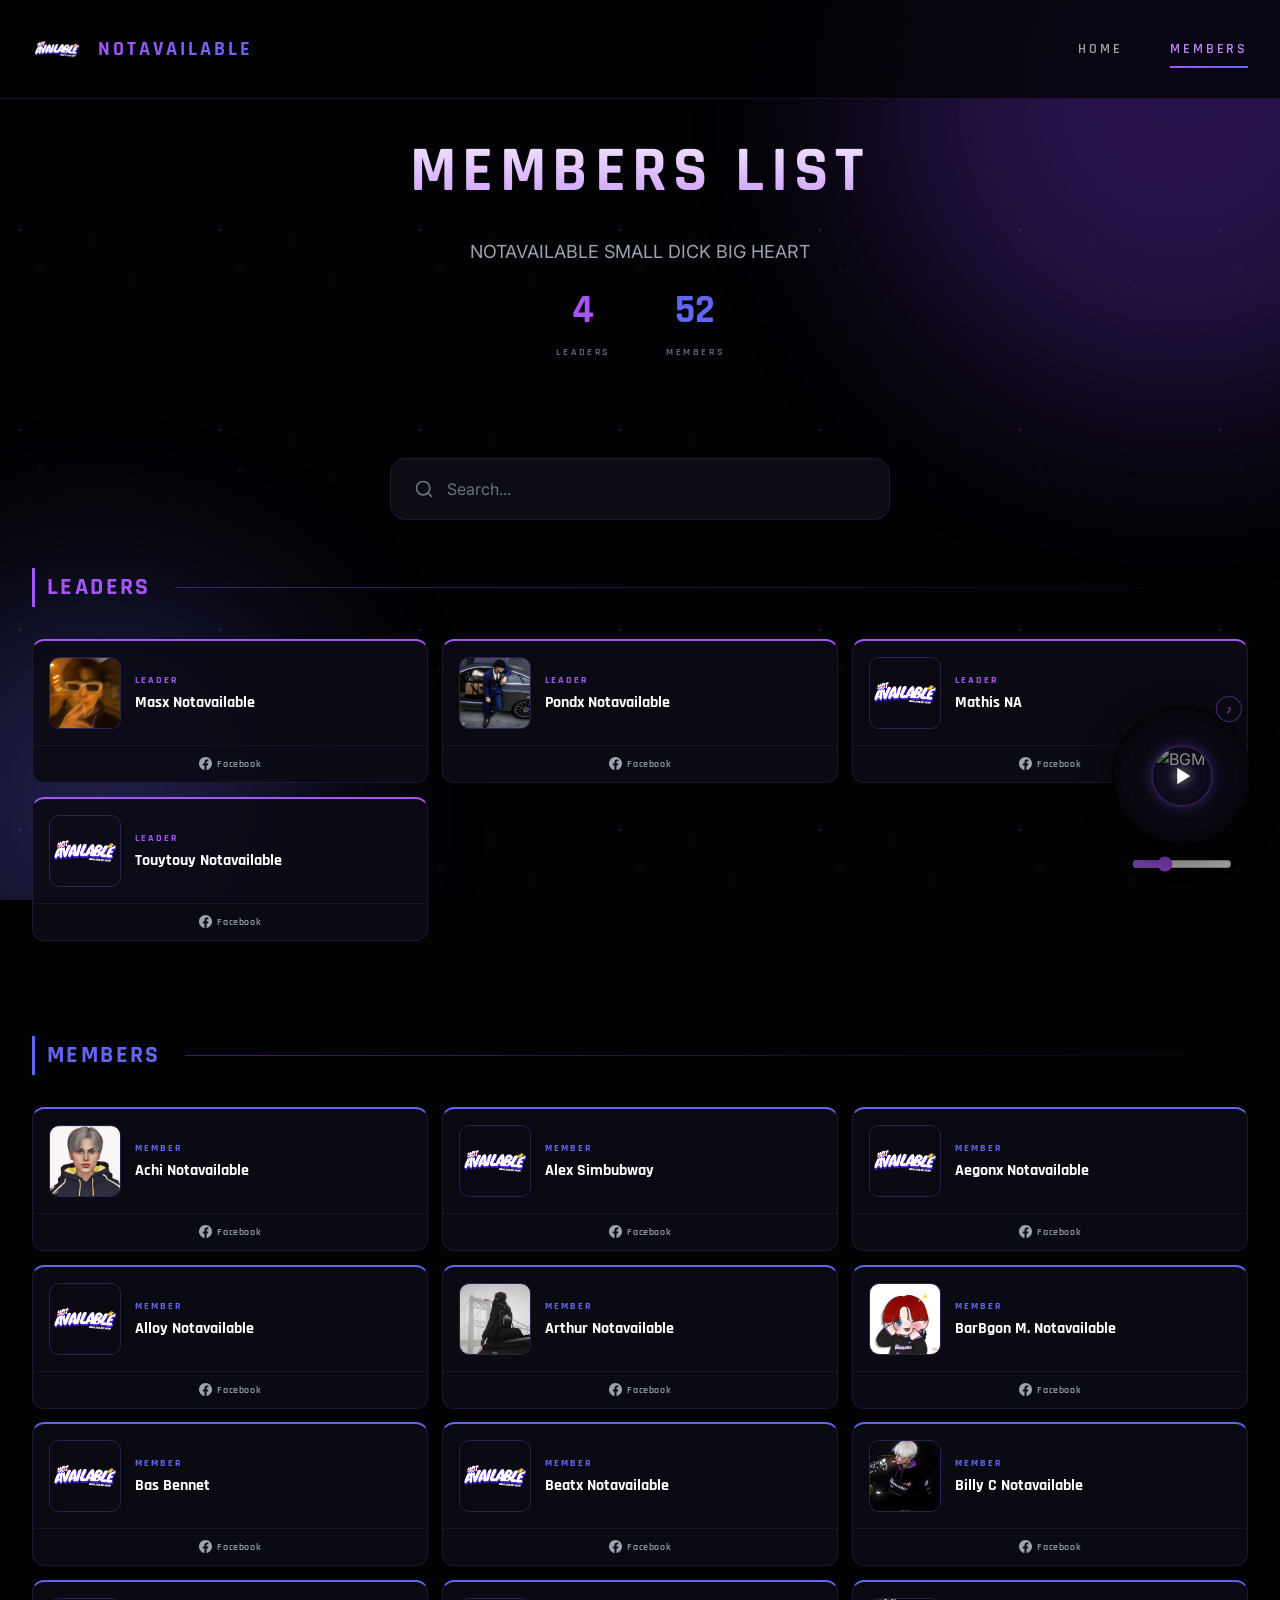
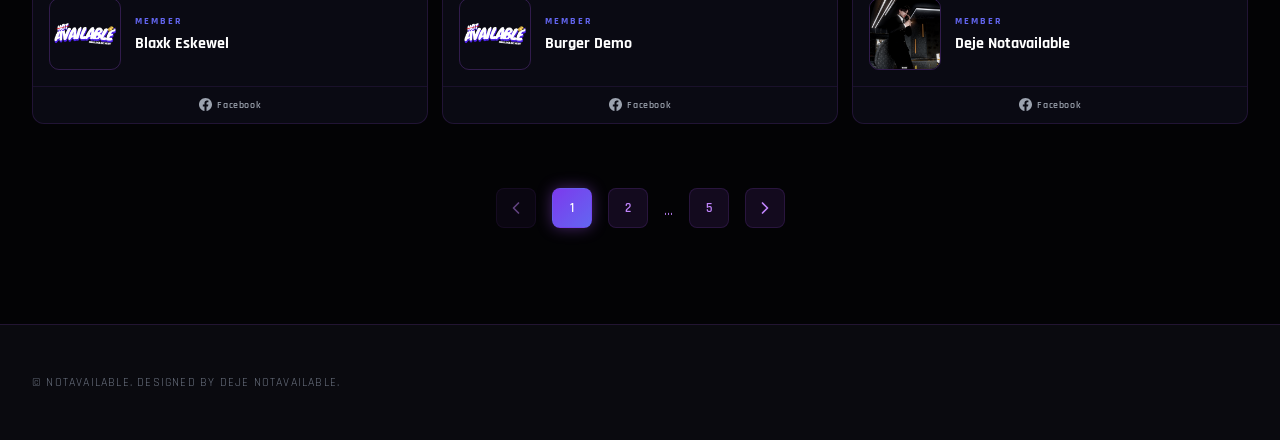
==== commit e9cd1a58: "Add files via upload" ====
--- a/member-detail.html
+++ b/member-detail.html
@@ -117,129 +117,65 @@
         function displayMemberDetail(member) {
             const detailContainer = document.getElementById('memberDetail');
             const videoEmbedUrl = member.videoHighlight ? getYouTubeEmbedUrl(member.videoHighlight) : null;
+            const isLeader = member.role === 'LEADER' || member.role === 'TOP BOXING';
+            const cardClass = isLeader ? 'card-leader' : 'card-member';
+            const roleClass = isLeader ? 'role-leader' : 'role-member';
+
+            const fbBtn = member.contact?.facebook ? `
+                <a href="${member.contact.facebook}" target="_blank" rel="noopener" class="detail-social-btn fb">
+                    <svg viewBox="0 0 24 24" fill="currentColor" width="15" height="15"><path d="M24 12.073c0-6.627-5.373-12-12-12s-12 5.373-12 12c0 5.99 4.388 10.954 10.125 11.854v-8.385H7.078v-3.47h3.047V9.43c0-3.007 1.792-4.669 4.533-4.669 1.312 0 2.686.235 2.686.235v2.953H15.83c-1.491 0-1.956.925-1.956 1.874v2.25h3.328l-.532 3.47h-2.796v8.385C19.612 23.027 24 18.062 24 12.073z"/></svg>
+                    Facebook
+                </a>` : '';
+
+            const igBtn = member.contact?.instagram ? `
+                <a href="${member.contact.instagram}" target="_blank" rel="noopener" class="detail-social-btn ig">
+                    <svg viewBox="0 0 24 24" fill="currentColor" width="15" height="15"><path d="M12 2.163c3.204 0 3.584.012 4.85.07 3.252.148 4.771 1.691 4.919 4.919.058 1.265.069 1.645.069 4.849 0 3.205-.012 3.584-.069 4.849-.149 3.225-1.664 4.771-4.919 4.919-1.266.058-1.644.07-4.85.07-3.204 0-3.584-.012-4.849-.07-3.26-.149-4.771-1.699-4.919-4.92-.058-1.265-.07-1.644-.07-4.849 0-3.204.013-3.583.07-4.849.149-3.227 1.664-4.771 4.919-4.919 1.266-.057 1.645-.069 4.849-.069zm0-2.163c-3.259 0-3.667.014-4.947.072-4.358.2-6.78 2.618-6.98 6.98-.059 1.281-.073 1.689-.073 4.948 0 3.259.014 3.668.072 4.948.2 4.358 2.618 6.78 6.98 6.98 1.281.058 1.689.072 4.948.072 3.259 0 3.668-.014 4.948-.072 4.354-.2 6.782-2.618 6.979-6.98.059-1.28.073-1.689.073-4.948 0-3.259-.014-3.667-.072-4.947-.196-4.354-2.617-6.78-6.979-6.98-1.281-.059-1.69-.073-4.949-.073zm0 5.838c-3.403 0-6.162 2.759-6.162 6.162s2.759 6.163 6.162 6.163 6.162-2.759 6.162-6.163c0-3.403-2.759-6.162-6.162-6.162zm0 10.162c-2.209 0-4-1.79-4-4 0-2.209 1.791-4 4-4s4 1.791 4 4c0 2.21-1.791 4-4 4zm6.406-11.845c-.796 0-1.441.645-1.441 1.44s.645 1.44 1.441 1.44c.795 0 1.439-.645 1.439-1.44s-.644-1.44-1.439-1.44z"/></svg>
+                    Instagram
+                </a>` : '';
+
+            const hasBio = member.bio && member.bio.trim().length > 1;
 
             detailContainer.innerHTML = `
-                <div class="detail-header">
-                    <div class="detail-avatar-container">
-                        <img src="${member.avatar}" alt="${member.name}" class="detail-avatar">
-                    </div>
-                    <div class="detail-header-info">
-                        <h1 class="detail-name">${member.name}</h1>
-                        <p class="detail-role">${member.role}</p>
-                        <div class="detail-social">
-                            ${member.contact.email ? `
-                                <a href="mailto:${member.contact.email}" class="detail-social-link" title="Email">
-                                    <svg width="20" height="20" viewBox="0 0 24 24" fill="none">
-                                        <path d="M3 8L10.89 13.26C11.5392 13.6711 12.4608 13.6711 13.11 13.26L21 8M5 19H19C20.1046 19 21 18.1046 21 17V7C21 5.89543 20.1046 5 19 5H5C3.89543 5 3 5.89543 3 7V17C3 18.1046 3.89543 19 5 19Z" stroke="currentColor" stroke-width="2" stroke-linecap="round" stroke-linejoin="round"/>
-                                    </svg>
-                                </a>
-                            ` : ''}
-                            ${member.contact.facebook ? `
-                                <a href="${member.contact.facebook}" target="_blank" class="detail-social-link" title="Facebook">
-                                    <svg width="20" height="20" viewBox="0 0 24 24" fill="currentColor">
-                                        <path d="M24 12.073c0-6.627-5.373-12-12-12s-12 5.373-12 12c0 5.99 4.388 10.954 10.125 11.854v-8.385H7.078v-3.47h3.047V9.43c0-3.007 1.792-4.669 4.533-4.669 1.312 0 2.686.235 2.686.235v2.953H15.83c-1.491 0-1.956.925-1.956 1.874v2.25h3.328l-.532 3.47h-2.796v8.385C19.612 23.027 24 18.062 24 12.073z"/>
-                                    </svg>
-                                </a>
-                            ` : ''}
-                            ${member.contact.github ? `
-                                <a href="${member.contact.github}" target="_blank" class="detail-social-link" title="GitHub">
-                                    <svg width="20" height="20" viewBox="0 0 24 24" fill="currentColor">
-                                        <path d="M12 0C5.374 0 0 5.373 0 12c0 5.302 3.438 9.8 8.207 11.387.599.111.793-.261.793-.577v-2.234c-3.338.726-4.033-1.416-4.033-1.416-.546-1.387-1.333-1.756-1.333-1.756-1.089-.745.083-.729.083-.729 1.205.084 1.839 1.237 1.839 1.237 1.07 1.834 2.807 1.304 3.492.997.107-.775.418-1.305.762-1.604-2.665-.305-5.467-1.334-5.467-5.931 0-1.311.469-2.381 1.236-3.221-.124-.303-.535-1.524.117-3.176 0 0 1.008-.322 3.301 1.23A11.509 11.509 0 0112 5.803c1.02.005 2.047.138 3.006.404 2.291-1.552 3.297-1.23 3.297-1.23.653 1.653.242 2.874.118 3.176.77.84 1.235 1.911 1.235 3.221 0 4.609-2.807 5.624-5.479 5.921.43.372.823 1.102.823 2.222v3.293c0 .319.192.694.801.576C20.566 21.797 24 17.3 24 12c0-6.627-5.373-12-12-12z"/>
-                                    </svg>
-                                </a>
-                            ` : ''}
-                            ${member.contact.discord ? `
-                                <a href="${member.contact.discord}" target="_blank" class="detail-social-link" title="Discord">
-                                    <svg width="20" height="20" viewBox="0 0 24 24" fill="currentColor">
-                                        <path d="M20.317 4.37a19.791 19.791 0 0 0-4.885-1.515.074.074 0 0 0-.079.037c-.21.375-.444.864-.608 1.25a18.27 18.27 0 0 0-5.487 0 12.64 12.64 0 0 0-.617-1.25.077.077 0 0 0-.079-.037A19.736 19.736 0 0 0 3.677 4.37a.07.07 0 0 0-.032.027C.533 9.046-.32 13.58.099 18.057a.082.082 0 0 0 .031.057 19.9 19.9 0 0 0 5.993 3.03.078.078 0 0 0 .084-.028 14.09 14.09 0 0 0 1.226-1.994.076.076 0 0 0-.041-.106 13.107 13.107 0 0 1-1.872-.892.077.077 0 0 1-.008-.128 10.2 10.2 0 0 0 .372-.292.074.074 0 0 1 .077-.01c3.928 1.793 8.18 1.793 12.062 0a.074.074 0 0 1 .078.01c.12.098.246.198.373.292a.077.077 0 0 1-.006.127 12.299 12.299 0 0 1-1.873.892.077.077 0 0 0-.041.107c.36.698.772 1.362 1.225 1.993a.076.076 0 0 0 .084.028 19.839 19.839 0 0 0 6.002-3.03.077.077 0 0 0 .032-.054c.5-5.177-.838-9.674-3.549-13.66a.061.061 0 0 0-.031-.03zM8.02 15.33c-1.183 0-2.157-1.085-2.157-2.419 0-1.333.956-2.419 2.157-2.419 1.21 0 2.176 1.096 2.157 2.42 0 1.333-.956 2.418-2.157 2.418zm7.975 0c-1.183 0-2.157-1.085-2.157-2.419 0-1.333.955-2.419 2.157-2.419 1.21 0 2.176 1.096 2.157 2.42 0 1.333-.946 2.418-2.157 2.418z"/>
-                                    </svg>
-                                </a>
-                            ` : ''}
+                <div class="detail-layout">
+
+                    <!-- Profile Card (left) -->
+                    <div class="detail-profile-card ${cardClass}">
+                        <div class="detail-card-img-wrap">
+                            <img src="${member.avatar}" alt="${member.name}" class="detail-card-img" onerror="this.src='img/logo 1.png'">
+                        </div>
+                        <div class="detail-card-body">
+                            <span class="detail-card-role ${roleClass}">${member.role}</span>
+                            <h1 class="detail-card-name">${member.name}</h1>
+                            ${fbBtn || igBtn ? `<div class="detail-card-social">${fbBtn}${igBtn}</div>` : ''}
                         </div>
                     </div>
-                </div>
 
-                <div class="detail-body">
-                    <div class="detail-section-wrapper">
-                        <h2 class="detail-section-title">PERFORMANCE</h2>
-                        <p class="detail-bio">${member.bio}</p>
+                    <!-- Content Area (right) -->
+                    <div class="detail-content-area">
+                        ${videoEmbedUrl ? `
+                            <div class="detail-section-wrapper">
+                                <h2 class="detail-section-title">HIGHLIGHT</h2>
+                                <div class="video-wrapper">
+                                    <iframe src="${videoEmbedUrl}" title="YouTube video player" frameborder="0"
+                                        allow="accelerometer; autoplay; clipboard-write; encrypted-media; gyroscope; picture-in-picture; web-share"
+                                        allowfullscreen></iframe>
+                                </div>
+                                <div style="text-align:center; margin-top:0.75rem;">
+                                    <a href="${member.videoHighlight}" target="_blank" rel="noopener" class="yt-link">
+                                        <svg viewBox="0 0 24 24" fill="currentColor" width="14" height="14"><path d="M23.498 6.186a3.016 3.016 0 0 0-2.122-2.136C19.505 3.545 12 3.545 12 3.545s-7.505 0-9.377.505A3.017 3.017 0 0 0 .502 6.186C0 8.07 0 12 0 12s0 3.93.502 5.814a3.016 3.016 0 0 0 2.122 2.136c1.871.505 9.376.505 9.376.505s7.505 0 9.377-.505a3.015 3.015 0 0 0 2.122-2.136C24 15.93 24 12 24 12s0-3.93-.502-5.814zM9.545 15.568V8.432L15.818 12l-6.273 3.568z"/></svg>
+                                        Watch on YouTube
+                                    </a>
+                                </div>
+                            </div>
+                        ` : ''}
+
+                        ${hasBio ? `
+                            <div class="detail-section-wrapper">
+                                <h2 class="detail-section-title">PERFORMANCE</h2>
+                                <p class="detail-bio">${member.bio}</p>
+                            </div>
+                        ` : ''}
                     </div>
-
-                    ${videoEmbedUrl ? `
-                        <div class="detail-section-wrapper">
-                            <h2 class="detail-section-title">HIGHLIGHT</h2>
-                            <div class="video-wrapper">
-                                <iframe src="${videoEmbedUrl}" title="YouTube video player" frameborder="0" allow="accelerometer; autoplay; clipboard-write; encrypted-media; gyroscope; picture-in-picture; web-share" allowfullscreen></iframe>
-                            </div>
-                            <div style="text-align: center; margin-top: var(--spacing-sm);">
-                                <a href="${member.videoHighlight}" target="_blank" style="color: var(--color-purple-light); text-decoration: none; font-size: 0.875rem; display: inline-flex; align-items: center; gap: 0.5rem; transition: color 0.3s ease;" onmouseover="this.style.color='var(--color-white)'" onmouseout="this.style.color='var(--color-purple-light)'">
-                                    <svg width="16" height="16" viewBox="0 0 24 24" fill="currentColor">
-                                        <path d="M23.498 6.186a3.016 3.016 0 0 0-2.122-2.136C19.505 3.545 12 3.545 12 3.545s-7.505 0-9.377.505A3.017 3.017 0 0 0 .502 6.186C0 8.07 0 12 0 12s0 3.93.502 5.814a3.016 3.016 0 0 0 2.122 2.136c1.871.505 9.376.505 9.376.505s7.505 0 9.377-.505a3.015 3.015 0 0 0 2.122-2.136C24 15.93 24 12 24 12s0-3.93-.502-5.814zM9.545 15.568V8.432L15.818 12l-6.273 3.568z"/>
-                                    </svg>
-                                    Watch on YouTube
-                                </a>
-                            </div>
-                        </div>
-                    ` : ''}
-
-                    ${member.interests && member.interests.length > 0 ? `
-                        <div class="detail-section-wrapper">
-                            <h2 class="detail-section-title">INTERESTS</h2>
-                            <div class="interests-grid">
-                                ${member.interests.map(interest => `
-                                    <span class="interest-tag">${interest}</span>
-                                `).join('')}
-                            </div>
-                        </div>
-                    ` : ''}
-
-                    ${member.skills && member.skills.length > 0 ? `
-                        <div class="detail-section-wrapper">
-                            <h2 class="detail-section-title">SKILLS</h2>
-                            <div class="skills-list">
-                                ${member.skills.map(skill => `
-                                    <div class="skill-item">
-                                        <span class="skill-name">${skill.name}</span>
-                                        <div class="skill-bar">
-                                            <div class="skill-progress" style="width: ${skill.level}%"></div>
-                                        </div>
-                                    </div>
-                                `).join('')}
-                            </div>
-                        </div>
-                    ` : ''}
-
-                    ${member.joinDate || member.location ? `
-                        <div class="detail-section-wrapper">
-                            <h2 class="detail-section-title">INFO</h2>
-                            <div class="info-grid">
-                                ${member.joinDate ? `
-                                    <div class="info-item">
-                                        <svg width="20" height="20" viewBox="0 0 24 24" fill="none">
-                                            <rect x="3" y="4" width="18" height="18" rx="2" stroke="currentColor" stroke-width="2"/>
-                                            <path d="M16 2v4M8 2v4M3 10h18" stroke="currentColor" stroke-width="2" stroke-linecap="round"/>
-                                        </svg>
-                                        <div>
-                                            <span class="info-label">JOINED</span>
-                                            <span class="info-value">${member.joinDate}</span>
-                                        </div>
-                                    </div>
-                                ` : ''}
-                                ${member.location ? `
-                                    <div class="info-item">
-                                        <svg width="20" height="20" viewBox="0 0 24 24" fill="none">
-                                            <path d="M21 10c0 7-9 13-9 13s-9-6-9-13a9 9 0 0118 0z" stroke="currentColor" stroke-width="2"/>
-                                            <circle cx="12" cy="10" r="3" stroke="currentColor" stroke-width="2"/>
-                                        </svg>
-                                        <div>
-                                            <span class="info-label">LOCATION</span>
-                                            <span class="info-value">${member.location}</span>
-                                        </div>
-                                    </div>
-                                ` : ''}
-                            </div>
-                        </div>
-                    ` : ''}
                 </div>
             `;
         }
--- a/style.css
+++ b/style.css
@@ -1465,4 +1465,581 @@
     opacity: 0.5;
     cursor: not-allowed;
     transform: none;
+}
+
+/* ===========================
+   Members Page - 588 Style Redesign
+   =========================== */
+
+/* Stats Counter */
+.members-stats {
+    display: flex;
+    justify-content: center;
+    gap: 3.5rem;
+    margin: 1.5rem 0 0;
+}
+
+.stat-item {
+    text-align: center;
+}
+
+.stat-number {
+    display: block;
+    font-family: var(--font-display);
+    font-size: 2.5rem;
+    font-weight: 800;
+    line-height: 1;
+    margin-bottom: 0.35rem;
+}
+
+.stat-number.color-leader { color: #a855f7; }
+.stat-number.color-member { color: #6366f1; }
+
+.stat-label {
+    font-family: var(--font-display);
+    font-size: 0.65rem;
+    font-weight: 600;
+    letter-spacing: 0.25em;
+    color: var(--color-text-tertiary);
+}
+
+/* Role Section Header - Left Border Style */
+.role-title.leader-title {
+    color: #a855f7;
+    padding-left: 0.75rem;
+    border-left: 3px solid #a855f7;
+}
+
+.role-title.member-title {
+    color: #6366f1;
+    padding-left: 0.75rem;
+    border-left: 3px solid #6366f1;
+}
+
+/* Members Grid - 3 columns */
+.members-grid {
+    display: grid;
+    grid-template-columns: repeat(3, 1fr);
+    gap: 0.875rem;
+}
+
+/* Horizontal Member Card */
+.member-card {
+    background: rgba(12, 12, 22, 0.9);
+    border: 1px solid rgba(168, 85, 247, 0.15);
+    border-radius: 12px;
+    overflow: hidden;
+    cursor: pointer;
+    transition: transform 0.3s ease, box-shadow 0.3s ease, border-color 0.3s ease;
+    display: flex;
+    flex-direction: column;
+    position: relative;
+}
+
+.member-card::before { display: none; }
+
+.member-card.card-leader { border-top: 2px solid #a855f7; }
+.member-card.card-member { border-top: 2px solid #6366f1; }
+
+.member-card:hover {
+    transform: translateY(-4px);
+    border-color: rgba(168, 85, 247, 0.45);
+    box-shadow: 0 8px 30px rgba(124, 58, 237, 0.25);
+}
+
+.member-card-inner {
+    display: flex;
+    align-items: center;
+    gap: 0.875rem;
+    padding: 1rem;
+    flex: 1;
+}
+
+.member-avatar-h {
+    width: 72px;
+    height: 72px;
+    border-radius: 10px;
+    object-fit: cover;
+    flex-shrink: 0;
+    border: 1px solid rgba(168, 85, 247, 0.25);
+}
+
+.member-info-h {
+    flex: 1;
+    min-width: 0;
+}
+
+.member-role-h {
+    display: block;
+    font-family: var(--font-display);
+    font-size: 0.6rem;
+    font-weight: 700;
+    letter-spacing: 0.2em;
+    text-transform: uppercase;
+    margin-bottom: 0.3rem;
+}
+
+.member-role-h.role-leader { color: #a855f7; }
+.member-role-h.role-member { color: #6366f1; }
+
+.member-name-h {
+    font-family: var(--font-display);
+    font-size: 1rem;
+    font-weight: 700;
+    color: #ffffff;
+    white-space: pre-line;
+    line-height: 1.2;
+    overflow: hidden;
+    text-overflow: ellipsis;
+}
+
+.member-fb-name {
+    display: flex;
+    align-items: center;
+    gap: 4px;
+    font-size: 0.7rem;
+    color: #6b9ef7;
+    margin-top: 3px;
+    opacity: 0.85;
+}
+
+/* Social Buttons Bar */
+.member-social {
+    display: flex;
+    border-top: 1px solid rgba(168, 85, 247, 0.1);
+}
+
+.social-btn {
+    flex: 1;
+    display: flex;
+    align-items: center;
+    justify-content: center;
+    gap: 0.35rem;
+    padding: 0.6rem 0.5rem;
+    font-family: var(--font-display);
+    font-size: 0.65rem;
+    font-weight: 600;
+    letter-spacing: 0.06em;
+    color: var(--color-text-secondary);
+    text-decoration: none;
+    transition: background 0.2s ease, color 0.2s ease;
+    border-right: 1px solid rgba(168, 85, 247, 0.1);
+    cursor: pointer;
+}
+
+.social-btn:last-child { border-right: none; }
+.social-btn svg { width: 13px; height: 13px; flex-shrink: 0; }
+.social-btn.no-social { font-size: 0.6rem; color: var(--color-text-tertiary); cursor: default; }
+.social-btn.fb:hover { color: #4a9eff; background: rgba(74, 158, 255, 0.08); }
+.social-btn.ig:hover { color: #e1306c; background: rgba(225, 48, 108, 0.08); }
+
+/* Responsive */
+@media (max-width: 968px) {
+    .members-grid {
+        grid-template-columns: repeat(2, 1fr);
+    }
+}
+
+@media (max-width: 580px) {
+    .members-grid {
+        grid-template-columns: 1fr;
+    }
+
+    .members-stats {
+        gap: 2rem;
+    }
+
+    .stat-number {
+        font-size: 2rem;
+    }
+}
+
+/* ===========================
+   Members Page - Extra Animations
+   =========================== */
+
+/* Card entrance */
+@keyframes cardReveal {
+    from { opacity: 0; transform: translateY(30px) scale(0.97); }
+    to   { opacity: 1; transform: translateY(0)    scale(1); }
+}
+
+.member-card {
+    animation: cardReveal 0.55s cubic-bezier(0.22, 1, 0.36, 1) both;
+}
+
+/* Shimmer sweep on card hover */
+.member-card::after {
+    content: '';
+    position: absolute;
+    inset: 0;
+    background: linear-gradient(
+        115deg,
+        transparent 40%,
+        rgba(168, 85, 247, 0.07) 50%,
+        transparent 60%
+    );
+    transform: translateX(-100%);
+    transition: transform 0.55s ease;
+    pointer-events: none;
+}
+
+.member-card:hover::after {
+    transform: translateX(100%);
+}
+
+/* Stat numbers glow pulse */
+@keyframes statNumGlow {
+    0%, 100% { filter: drop-shadow(0 0 6px currentColor); }
+    50%       { filter: drop-shadow(0 0 18px currentColor) drop-shadow(0 0 35px currentColor); }
+}
+
+.stat-number { animation: statNumGlow 3s ease-in-out infinite; }
+
+/* Section role title left-border glow */
+@keyframes borderFlicker {
+    0%, 100% { opacity: 1; }
+    50%       { opacity: 0.6; }
+}
+
+.role-title.leader-title { animation: borderFlicker 2.5s ease-in-out infinite; }
+.role-title.member-title  { animation: borderFlicker 2.5s ease-in-out infinite 0.8s; }
+
+/* Page title float */
+@keyframes titleFloat {
+    0%, 100% { transform: translateY(0); }
+    50%       { transform: translateY(-6px); }
+}
+
+.page-title { animation: titleFloat 5s ease-in-out infinite; }
+
+/* Avatar glow on card hover */
+.member-card:hover .member-avatar-h {
+    box-shadow: 0 0 20px rgba(168, 85, 247, 0.45);
+}
+
+/* ===========================
+   Vinyl Record Music Player
+   =========================== */
+.vinyl-player {
+    position: fixed;
+    bottom: 28px;
+    right: 28px;
+    z-index: 1001;
+    display: flex;
+    flex-direction: column;
+    align-items: center;
+    gap: 0.6rem;
+    user-select: none;
+}
+
+.vinyl-wrap {
+    position: relative;
+    width: 140px;
+    height: 140px;
+    cursor: pointer;
+    border-radius: 50%;
+}
+
+.vinyl-wrap::before {
+    content: '';
+    position: absolute;
+    inset: -4px;
+    border-radius: 50%;
+    background: conic-gradient(#7c3aed, #a855f7, #c084fc, #6366f1, #7c3aed);
+    opacity: 0;
+    transition: opacity 0.4s ease;
+    animation: ringRotate 3s linear infinite;
+    animation-play-state: paused;
+}
+
+.vinyl-wrap.playing::before {
+    opacity: 0.7;
+    animation-play-state: running;
+}
+
+@keyframes ringRotate { to { transform: rotate(360deg); } }
+
+.vinyl-wrap::after {
+    content: '';
+    position: absolute;
+    inset: 2px;
+    border-radius: 50%;
+    background: #030305;
+    z-index: 0;
+}
+
+.vinyl-disc {
+    position: absolute;
+    inset: 2px;
+    border-radius: 50%;
+    z-index: 1;
+    animation: vinylSpin 5s linear infinite;
+    animation-play-state: paused;
+    background: radial-gradient(circle at 50% 50%, #2a1a4a 0%, #111128 35%, #0a0a15 100%);
+    box-shadow: inset 0 0 20px rgba(0,0,0,0.8), 0 6px 30px rgba(0,0,0,0.7);
+    overflow: hidden;
+}
+
+.vinyl-disc.playing { animation-play-state: running; }
+
+@keyframes vinylSpin {
+    from { transform: rotate(0deg); }
+    to   { transform: rotate(360deg); }
+}
+
+.vinyl-disc::before {
+    content: '';
+    position: absolute;
+    inset: 0;
+    border-radius: 50%;
+    background: repeating-radial-gradient(
+        circle at 50% 50%,
+        transparent 0px, transparent 5px,
+        rgba(255,255,255,0.022) 5px, rgba(255,255,255,0.022) 6px
+    );
+}
+
+.vinyl-center {
+    position: absolute;
+    top: 50%;
+    left: 50%;
+    transform: translate(-50%, -50%);
+    width: 62px;
+    height: 62px;
+    border-radius: 50%;
+    overflow: hidden;
+    border: 2px solid rgba(168, 85, 247, 0.4);
+    box-shadow: 0 0 12px rgba(168, 85, 247, 0.5);
+    z-index: 1;
+}
+
+.vinyl-art {
+    width: 100%;
+    height: 100%;
+    object-fit: cover;
+    border-radius: 50%;
+    display: block;
+}
+
+.vinyl-hole {
+    position: absolute;
+    top: 50%; left: 50%;
+    transform: translate(-50%, -50%);
+    width: 9px; height: 9px;
+    border-radius: 50%;
+    background: #030305;
+    border: 1.5px solid rgba(168, 85, 247, 0.6);
+    z-index: 2;
+}
+
+.vinyl-play-overlay {
+    position: absolute;
+    inset: 0;
+    border-radius: 50%;
+    display: flex;
+    align-items: center;
+    justify-content: center;
+    background: rgba(0,0,0,0.45);
+    z-index: 2;
+    transition: opacity 0.25s ease;
+}
+
+.vinyl-play-overlay svg {
+    filter: drop-shadow(0 0 6px rgba(255,255,255,0.6));
+}
+
+.vinyl-wrap.playing .vinyl-play-overlay { opacity: 0; }
+.vinyl-wrap:hover .vinyl-play-overlay   { opacity: 1 !important; background: rgba(0,0,0,0.5); }
+
+.vinyl-volume {
+    width: 100px;
+    accent-color: #a855f7;
+    cursor: pointer;
+    opacity: 0.65;
+    transition: opacity 0.2s ease;
+}
+
+.vinyl-volume:hover { opacity: 1; }
+
+.vinyl-hide-btn {
+    position: fixed;
+    bottom: 178px;
+    right: 38px;
+    z-index: 1002;
+    width: 26px;
+    height: 26px;
+    border-radius: 50%;
+    border: 1px solid rgba(168, 85, 247, 0.4);
+    background: rgba(10, 10, 18, 0.85);
+    color: #a855f7;
+    font-size: 0.7rem;
+    cursor: pointer;
+    display: flex;
+    align-items: center;
+    justify-content: center;
+    transition: all 0.2s ease;
+    backdrop-filter: blur(8px);
+}
+.vinyl-hide-btn:hover {
+    background: rgba(168, 85, 247, 0.25);
+    color: #fff;
+}
+.vinyl-player.hidden {
+    opacity: 0;
+    pointer-events: none;
+    transform: translateY(20px) scale(0.85);
+    transition: opacity 0.3s ease, transform 0.3s ease;
+}
+.vinyl-player {
+    transition: opacity 0.3s ease, transform 0.3s ease;
+}
+
+/* ===========================
+   Member Detail - Card Style
+   =========================== */
+.detail-layout {
+    display: flex;
+    gap: 2rem;
+    align-items: flex-start;
+    padding: 2rem;
+}
+
+/* Profile Card */
+.detail-profile-card {
+    flex-shrink: 0;
+    width: 280px;
+    background: rgba(12, 12, 22, 0.9);
+    border: 1px solid rgba(168, 85, 247, 0.15);
+    border-radius: 16px;
+    overflow: hidden;
+    position: sticky;
+    top: 100px;
+}
+
+.detail-profile-card.card-leader { border-top: 2px solid #a855f7; }
+.detail-profile-card.card-member { border-top: 2px solid #6366f1; }
+
+.detail-card-img-wrap {
+    width: 100%;
+    aspect-ratio: 3 / 4;
+    overflow: hidden;
+}
+
+.detail-card-img {
+    width: 100%;
+    height: 100%;
+    object-fit: cover;
+    display: block;
+    transition: transform 0.4s ease;
+}
+
+.detail-profile-card:hover .detail-card-img {
+    transform: scale(1.04);
+}
+
+.detail-card-body {
+    padding: 1.25rem;
+    border-top: 1px solid rgba(168, 85, 247, 0.1);
+}
+
+.detail-card-role {
+    display: block;
+    font-family: var(--font-display);
+    font-size: 0.6rem;
+    font-weight: 700;
+    letter-spacing: 0.25em;
+    text-transform: uppercase;
+    margin-bottom: 0.4rem;
+}
+
+.detail-card-role.role-leader { color: #a855f7; }
+.detail-card-role.role-member { color: #6366f1; }
+
+.detail-card-name {
+    font-family: var(--font-display);
+    font-size: 1.3rem;
+    font-weight: 700;
+    color: #ffffff;
+    white-space: pre-line;
+    line-height: 1.25;
+    margin-bottom: 1rem;
+}
+
+.detail-card-social {
+    display: flex;
+    flex-direction: column;
+    gap: 0.5rem;
+}
+
+.detail-social-btn {
+    display: flex;
+    align-items: center;
+    justify-content: center;
+    gap: 0.5rem;
+    padding: 0.55rem 1rem;
+    border-radius: 8px;
+    font-family: var(--font-display);
+    font-size: 0.7rem;
+    font-weight: 600;
+    letter-spacing: 0.1em;
+    text-decoration: none;
+    background: rgba(255, 255, 255, 0.04);
+    border: 1px solid rgba(168, 85, 247, 0.15);
+    color: var(--color-text-secondary);
+    transition: all 0.2s ease;
+}
+
+.detail-social-btn.fb:hover {
+    color: #4a9eff;
+    border-color: rgba(74, 158, 255, 0.4);
+    background: rgba(74, 158, 255, 0.08);
+}
+
+.detail-social-btn.ig:hover {
+    color: #e1306c;
+    border-color: rgba(225, 48, 108, 0.4);
+    background: rgba(225, 48, 108, 0.08);
+}
+
+/* Content Area */
+.detail-content-area {
+    flex: 1;
+    min-width: 0;
+    display: flex;
+    flex-direction: column;
+    gap: 1.5rem;
+}
+
+/* YouTube Link */
+.yt-link {
+    display: inline-flex;
+    align-items: center;
+    gap: 0.4rem;
+    font-family: var(--font-display);
+    font-size: 0.75rem;
+    font-weight: 600;
+    letter-spacing: 0.1em;
+    color: #ff4444;
+    text-decoration: none;
+    transition: color 0.2s ease;
+}
+
+.yt-link:hover { color: #ff6666; }
+
+/* Responsive */
+@media (max-width: 768px) {
+    .detail-layout {
+        flex-direction: column;
+        padding: 1.25rem;
+    }
+
+    .detail-profile-card {
+        width: 100%;
+        position: static;
+    }
+
+    .detail-card-img-wrap {
+        aspect-ratio: 1 / 1;
+    }
 }
